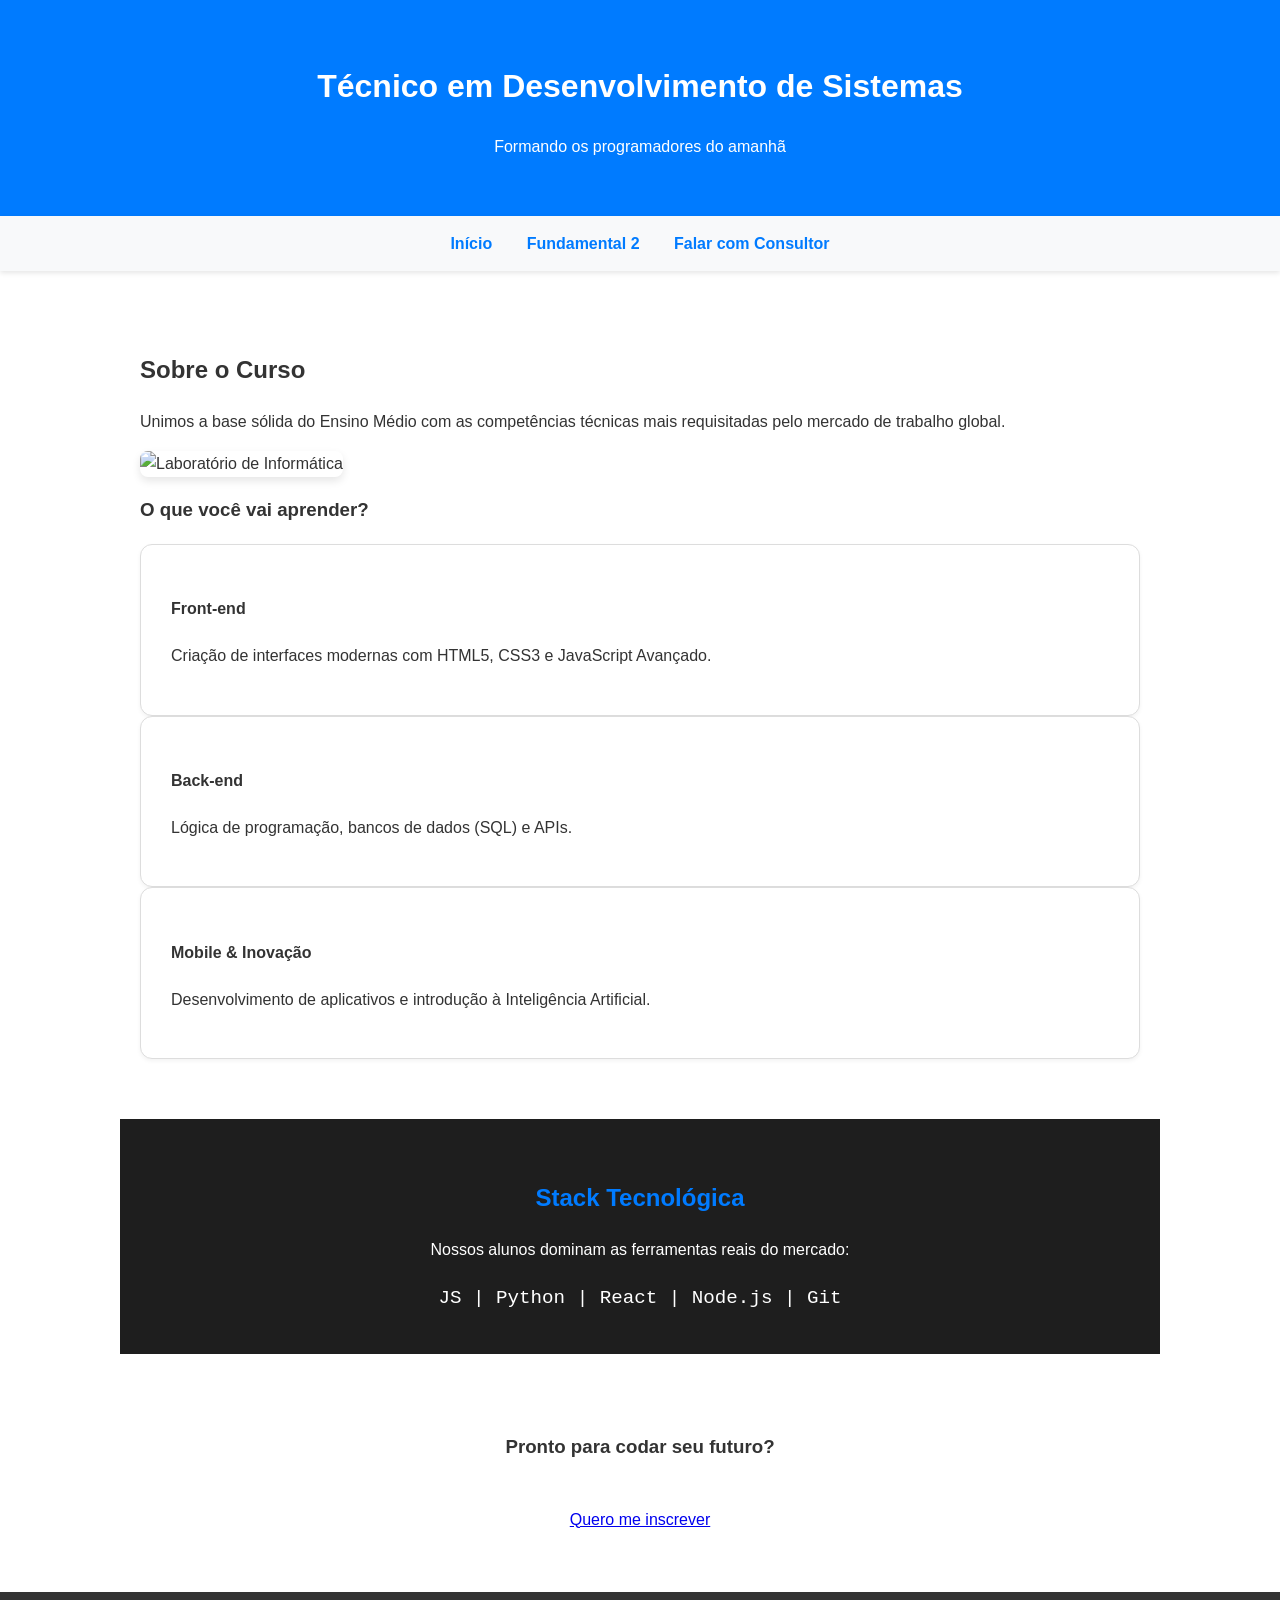
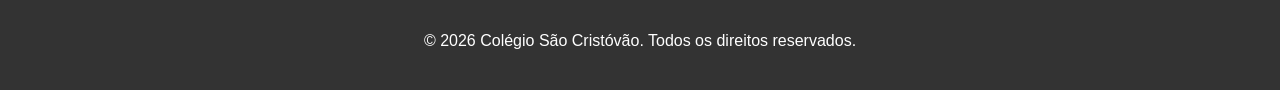
==== tecnico.html @ 1060ec9d "Update and rename cursos.html to tecnico.html" ====
<!DOCTYPE html>
<html lang="pt-br">
<head>
    <meta charset="UTF-8">
    <meta name="viewport" content="width=device-width, initial-scale=1.0">
    <title>Técnico em Desenvolvimento de Sistemas - São Cristóvão</title>
    <link rel="stylesheet" href="style.css">
</head>
<body>

    <header>
        <h1 id="titulo-tecnico">Técnico em Desenvolvimento de Sistemas</h1>
        <p>Formando os programadores do amanhã</p>
    </header>

    <nav>
        <ul>
            <li><a href="index.html">Início</a></li>
            <li><a href="fundamental.html">Fundamental 2</a></li>
            <li><a href="index.html#contato">Falar com Consultor</a></li>
        </ul>
    </nav>

    <section>
        <h2>Sobre o Curso</h2>
        <p>Unimos a base sólida do Ensino Médio com as competências técnicas mais requisitadas pelo mercado de trabalho global.</p>
        
        <div class="img-container">
            <img src="https://via.placeholder.com/800x300" alt="Laboratório de Informática">
        </div>

        <h3>O que você vai aprender?</h3>
        <div class="cursos-grid">
            <div class="curso-card">
                <h4>Front-end</h4>
                <p>Criação de interfaces modernas com HTML5, CSS3 e JavaScript Avançado.</p>
            </div>
            <div class="curso-card">
                <h4>Back-end</h4>
                <p>Lógica de programação, bancos de dados (SQL) e APIs.</p>
            </div>
            <div class="curso-card">
                <h4>Mobile & Inovação</h4>
                <p>Desenvolvimento de aplicativos e introdução à Inteligência Artificial.</p>
            </div>
        </div>
    </section>

    <section style="background-color: #1e1e1e; color: #fff; text-align: center; padding: 40px 20px;">
        <h2 style="color: #007bff;">Stack Tecnológica</h2>
        <p>Nossos alunos dominam as ferramentas reais do mercado:</p>
        <div style="font-family: monospace; font-size: 1.2rem; margin-top: 20px;">
            <span>JS</span> | <span>Python</span> | <span>React</span> | <span>Node.js</span> | <span>Git</span>
        </div>
    </section>

    <section style="text-align: center;">
        <h3>Pronto para codar seu futuro?</h3>
        <br>
        <a href="index.html#contato" class="btn-voltar">Quero me inscrever</a>
    </section>

    <footer>
        <p>&copy; 2026 Colégio São Cristóvão. Todos os direitos reservados.</p>
    </footer>

    <script src="script.js"></script>
</body>
</html>
---- style.css ----
/* Configurações Gerais */
body {
    font-family: 'Segoe UI', Tahoma, Geneva, Verdana, sans-serif;
    margin: 0;
    padding: 0;
    line-height: 1.6;
    color: #333;
    scroll-behavior: smooth;
}

header {
    background-color: #007bff;
    color: white;
    padding: 40px 20px;
    text-align: center;
}

/* Navegação */
nav {
    background-color: #f8f9fa;
    padding: 15px;
    position: sticky;
    top: 0;
    z-index: 1000;
    box-shadow: 0 2px 5px rgba(0,0,0,0.1);
}

nav ul {
    list-style: none;
    margin: 0;
    padding: 0;
    text-align: center;
}

nav li {
    display: inline;
    margin: 0 15px;
}

nav a {
    text-decoration: none;
    color: #007bff;
    font-weight: bold;
    transition: color 0.3s;
}

nav a:hover {
    color: #0056b3;
}

/* Seções */
section {
    padding: 60px 20px;
    max-width: 1000px;
    margin: auto;
}

#cursos-container {
    background-color: #f4f4f4;
    max-width: 100%;
}

.max-width-wrapper {
    max-width: 1000px;
    margin: auto;
    text-align: center;
}

/* Grid de Cursos */
.curso-card {
    background: #fff;
    border: 1px solid #ddd;
    padding: 30px;
    border-radius: 12px;
    box-shadow: 0 2px 4px rgba(0,0,0,0.05);
    transition: all 0.3s ease; /* Transição mais suave */
}

.curso-card:hover {
    transform: translateY(-5px);
    box-shadow: 0 8px 15px rgba(0,0,0,0.1);
    border-color: #007bff; /* A borda aparece apenas no hover para dar feedback */
}

/* Estilo para quando o botão está enviando */
button:disabled {
    background-color: #6c757d;
    cursor: not-allowed;
    opacity: 0.8;
}

/* Imagens */
.img-container img {
    max-width: 100%;
    height: auto;
    border-radius: 8px;
    box-shadow: 0 4px 8px rgba(0,0,0,0.1);
}

/* Formulário */
form {
    display: flex;
    flex-direction: column;
    gap: 15px;
    max-width: 500px;
    margin: 30px auto;
}

input, textarea, button {
    padding: 12px;
    border-radius: 5px;
    border: 1px solid #ccc;
    font-size: 16px;
}

button {
    background-color: #007bff;
    color: white;
    border: none;
    cursor: pointer;
    font-weight: bold;
    transition: background 0.3s;
}

button:hover {
    background-color: #0056b3;
}

footer {
    background-color: #333;
    color: white;
    padding: 20px;
    text-align: center;
}
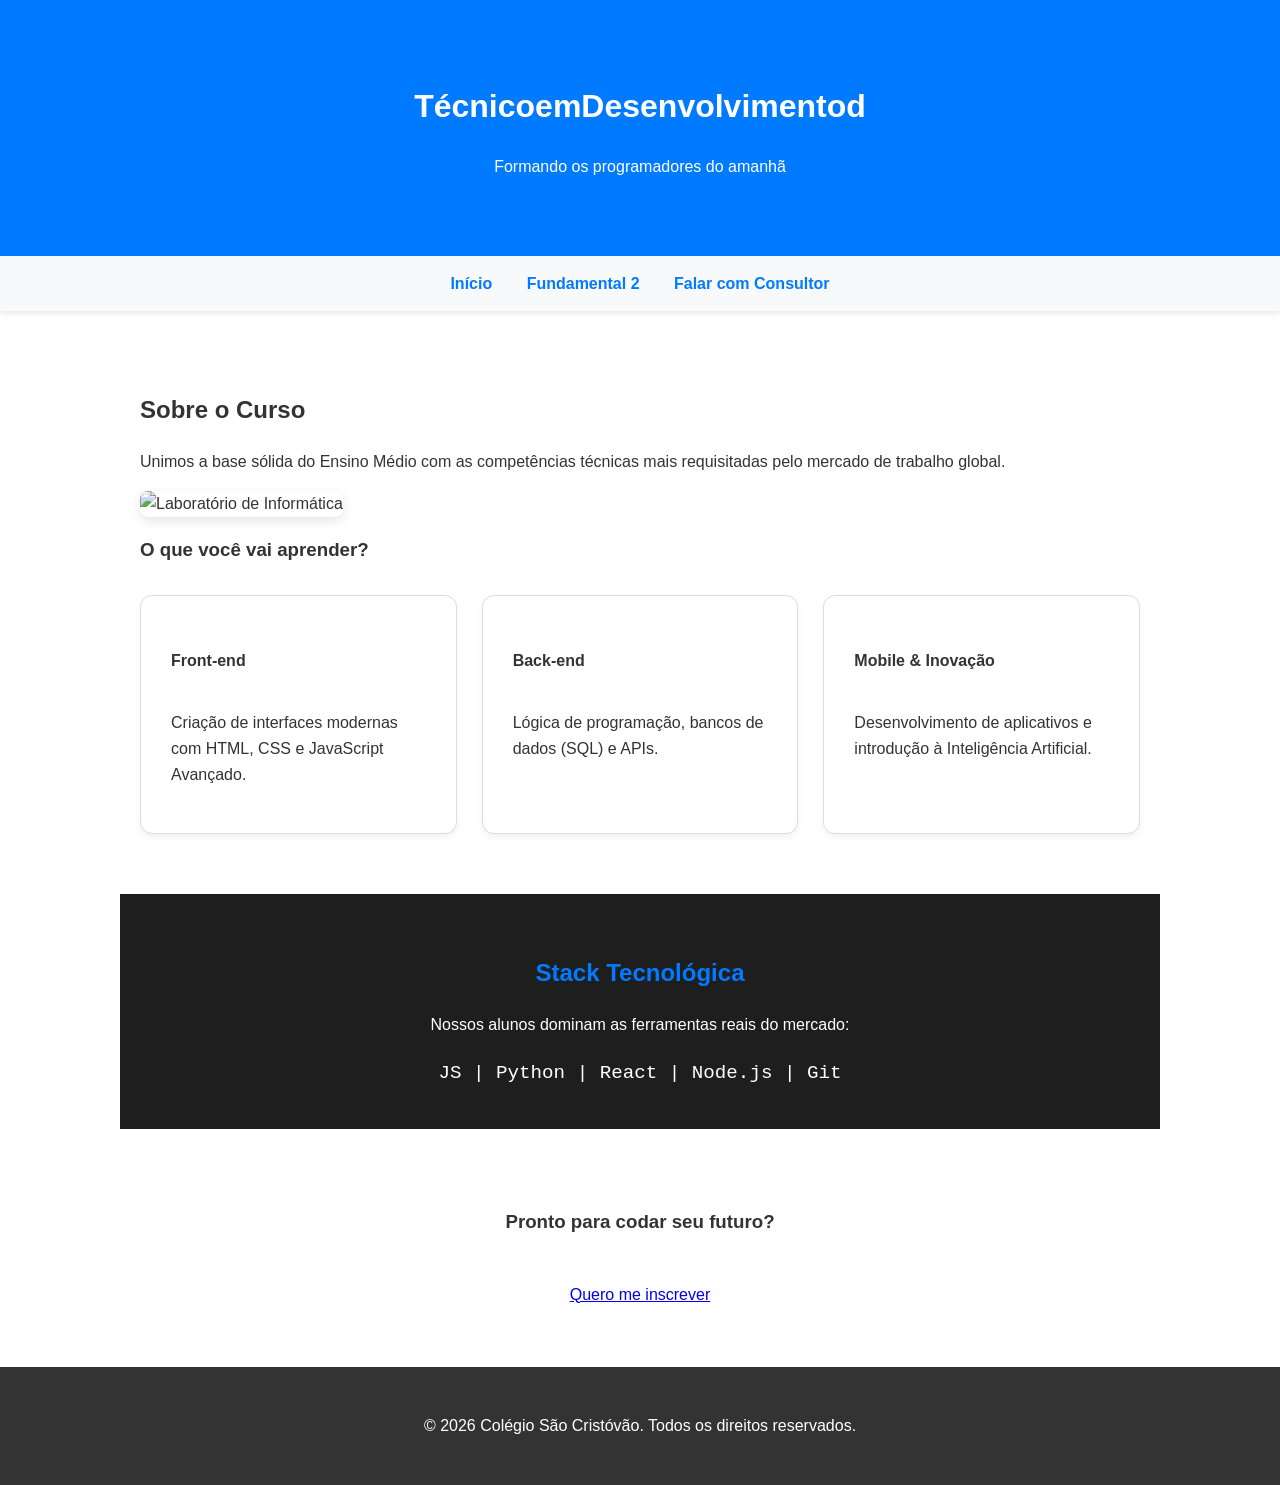
==== commit 7d830ea6: "Update tecnico.html" ====
--- a/tecnico.html
+++ b/tecnico.html
@@ -33,7 +33,7 @@
         <div class="cursos-grid">
             <div class="curso-card">
                 <h4>Front-end</h4>
-                <p>Criação de interfaces modernas com HTML5, CSS3 e JavaScript Avançado.</p>
+                <p>Criação de interfaces modernas com HTML, CSS e JavaScript Avançado.</p>
             </div>
             <div class="curso-card">
                 <h4>Back-end</h4>
--- a/style.css
+++ b/style.css
@@ -11,7 +11,7 @@
 header {
     background-color: #007bff;
     color: white;
-    padding: 40px 20px;
+    padding: 60px 20px;
     text-align: center;
 }
 
@@ -58,35 +58,65 @@
 #cursos-container {
     background-color: #f4f4f4;
     max-width: 100%;
+    text-align: center;
 }
 
 .max-width-wrapper {
     max-width: 1000px;
     margin: auto;
-    text-align: center;
 }
 
 /* Grid de Cursos */
+.cursos-grid {
+    display: grid;
+    grid-template-columns: repeat(auto-fit, minmax(280px, 1fr));
+    gap: 25px;
+    margin-top: 30px;
+}
+
 .curso-card {
     background: #fff;
     border: 1px solid #ddd;
     padding: 30px;
     border-radius: 12px;
-    box-shadow: 0 2px 4px rgba(0,0,0,0.05);
-    transition: all 0.3s ease; /* Transição mais suave */
+    text-align: left; /* Alinhamento à esquerda para leitura profissional */
+    box-shadow: 0 4px 6px rgba(0,0,0,0.05);
+    transition: transform 0.3s, border-color 0.3s;
+    display: flex;
+    flex-direction: column;
 }
 
 .curso-card:hover {
-    transform: translateY(-5px);
-    box-shadow: 0 8px 15px rgba(0,0,0,0.1);
-    border-color: #007bff; /* A borda aparece apenas no hover para dar feedback */
+    transform: translateY(-8px);
+    border-color: #007bff;
 }
 
-/* Estilo para quando o botão está enviando */
-button:disabled {
-    background-color: #6c757d;
-    cursor: not-allowed;
-    opacity: 0.8;
+/* Etiquetas e Botões nos Cards */
+.tag-etapa {
+    display: inline-block;
+    background-color: #e7f3ff;
+    color: #007bff;
+    font-size: 0.75rem;
+    font-weight: bold;
+    padding: 4px 12px;
+    border-radius: 20px;
+    margin-bottom: 15px;
+    text-transform: uppercase;
+    width: fit-content;
+}
+
+.btn-saiba-mais {
+    display: inline-block;
+    margin-top: auto; /* Joga o link para o final do card */
+    padding-top: 15px;
+    color: #007bff;
+    text-decoration: none;
+    font-weight: bold;
+    transition: transform 0.2s;
+}
+
+.btn-saiba-mais:hover {
+    transform: translateX(5px);
 }
 
 /* Imagens */
@@ -94,10 +124,10 @@
     max-width: 100%;
     height: auto;
     border-radius: 8px;
-    box-shadow: 0 4px 8px rgba(0,0,0,0.1);
+    box-shadow: 0 4px 12px rgba(0,0,0,0.1);
 }
 
-/* Formulário */
+/* Formulário de Contato */
 form {
     display: flex;
     flex-direction: column;
@@ -107,8 +137,8 @@
 }
 
 input, textarea, button {
-    padding: 12px;
-    border-radius: 5px;
+    padding: 14px;
+    border-radius: 6px;
     border: 1px solid #ccc;
     font-size: 16px;
 }
@@ -119,16 +149,30 @@
     border: none;
     cursor: pointer;
     font-weight: bold;
-    transition: background 0.3s;
+    transition: background 0.3s, transform 0.2s;
 }
 
 button:hover {
     background-color: #0056b3;
 }
 
+button:disabled {
+    background-color: #6c757d;
+    cursor: not-allowed;
+}
+
+/* Rodapé */
 footer {
     background-color: #333;
     color: white;
-    padding: 20px;
+    padding: 30px 20px;
     text-align: center;
 }
+
+/* Responsividade */
+@media (max-width: 600px) {
+    nav li {
+        display: block;
+        margin: 10px 0;
+    }
+}
